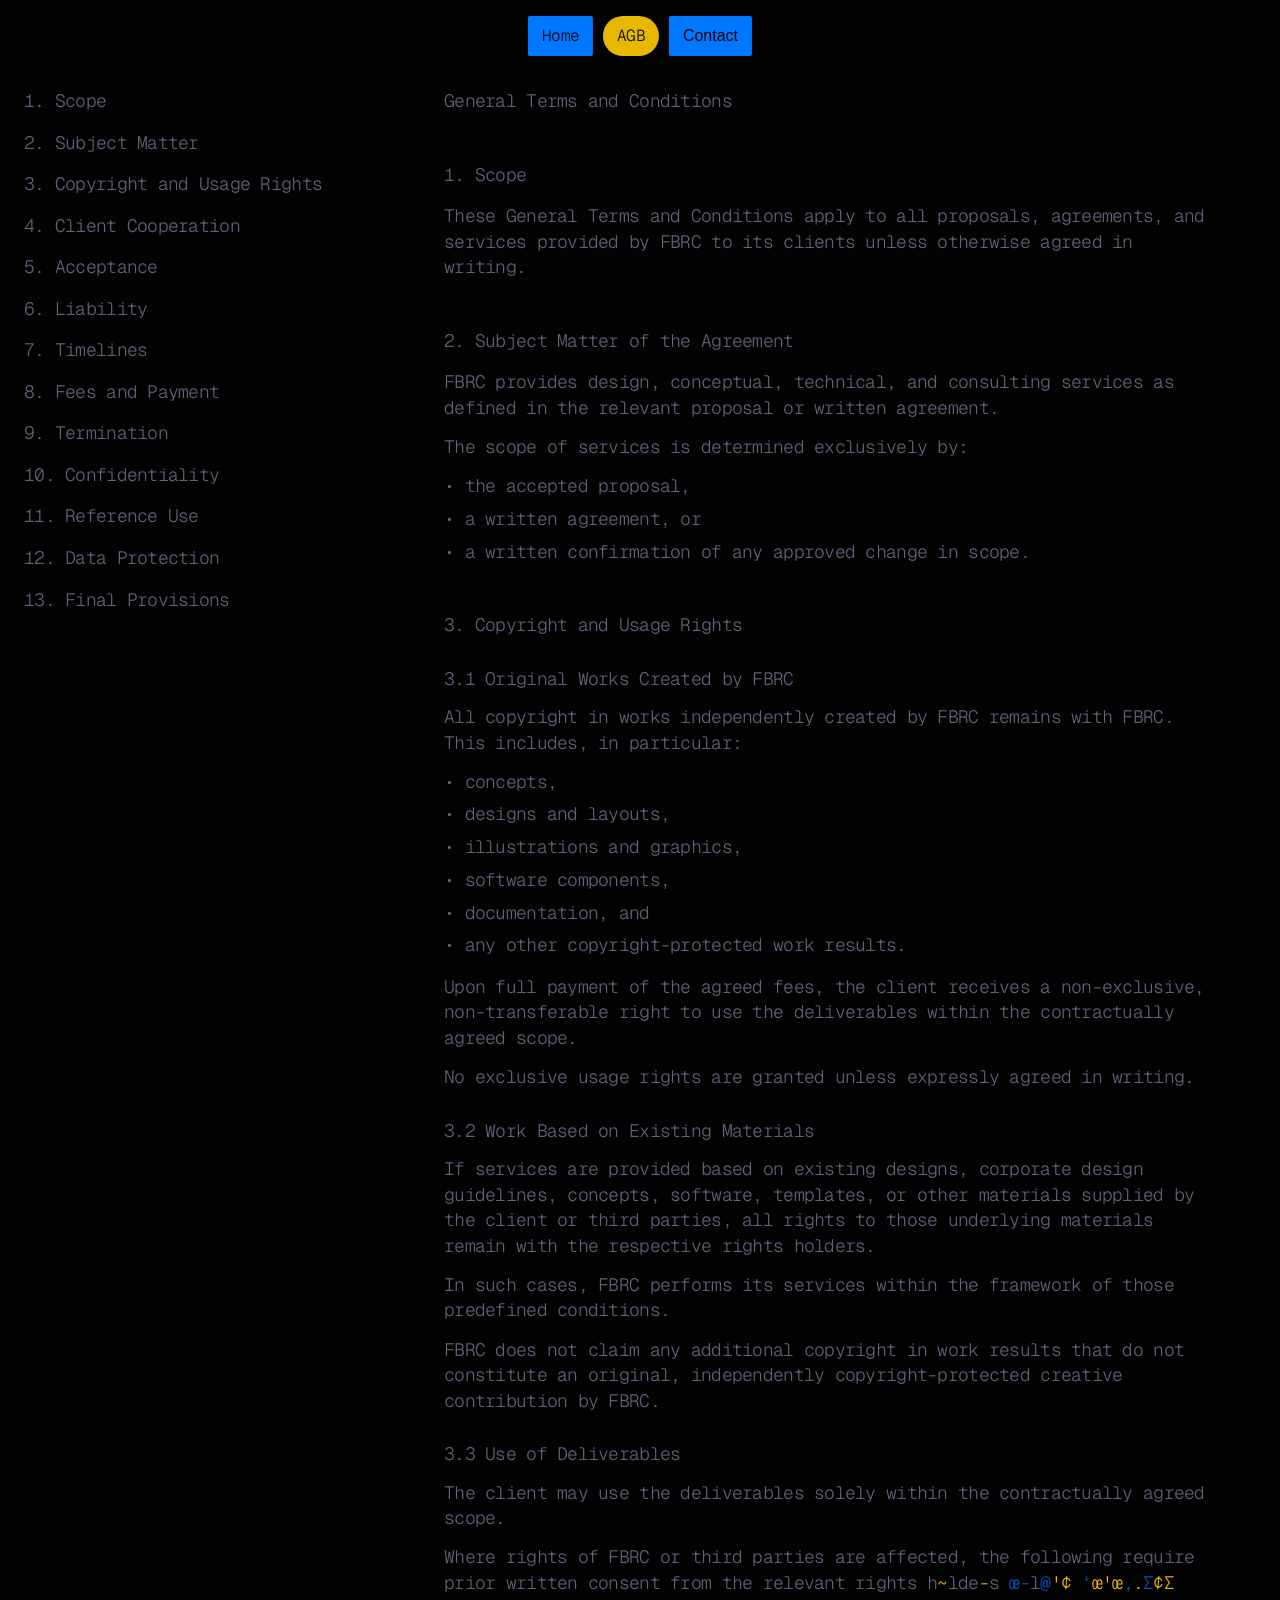
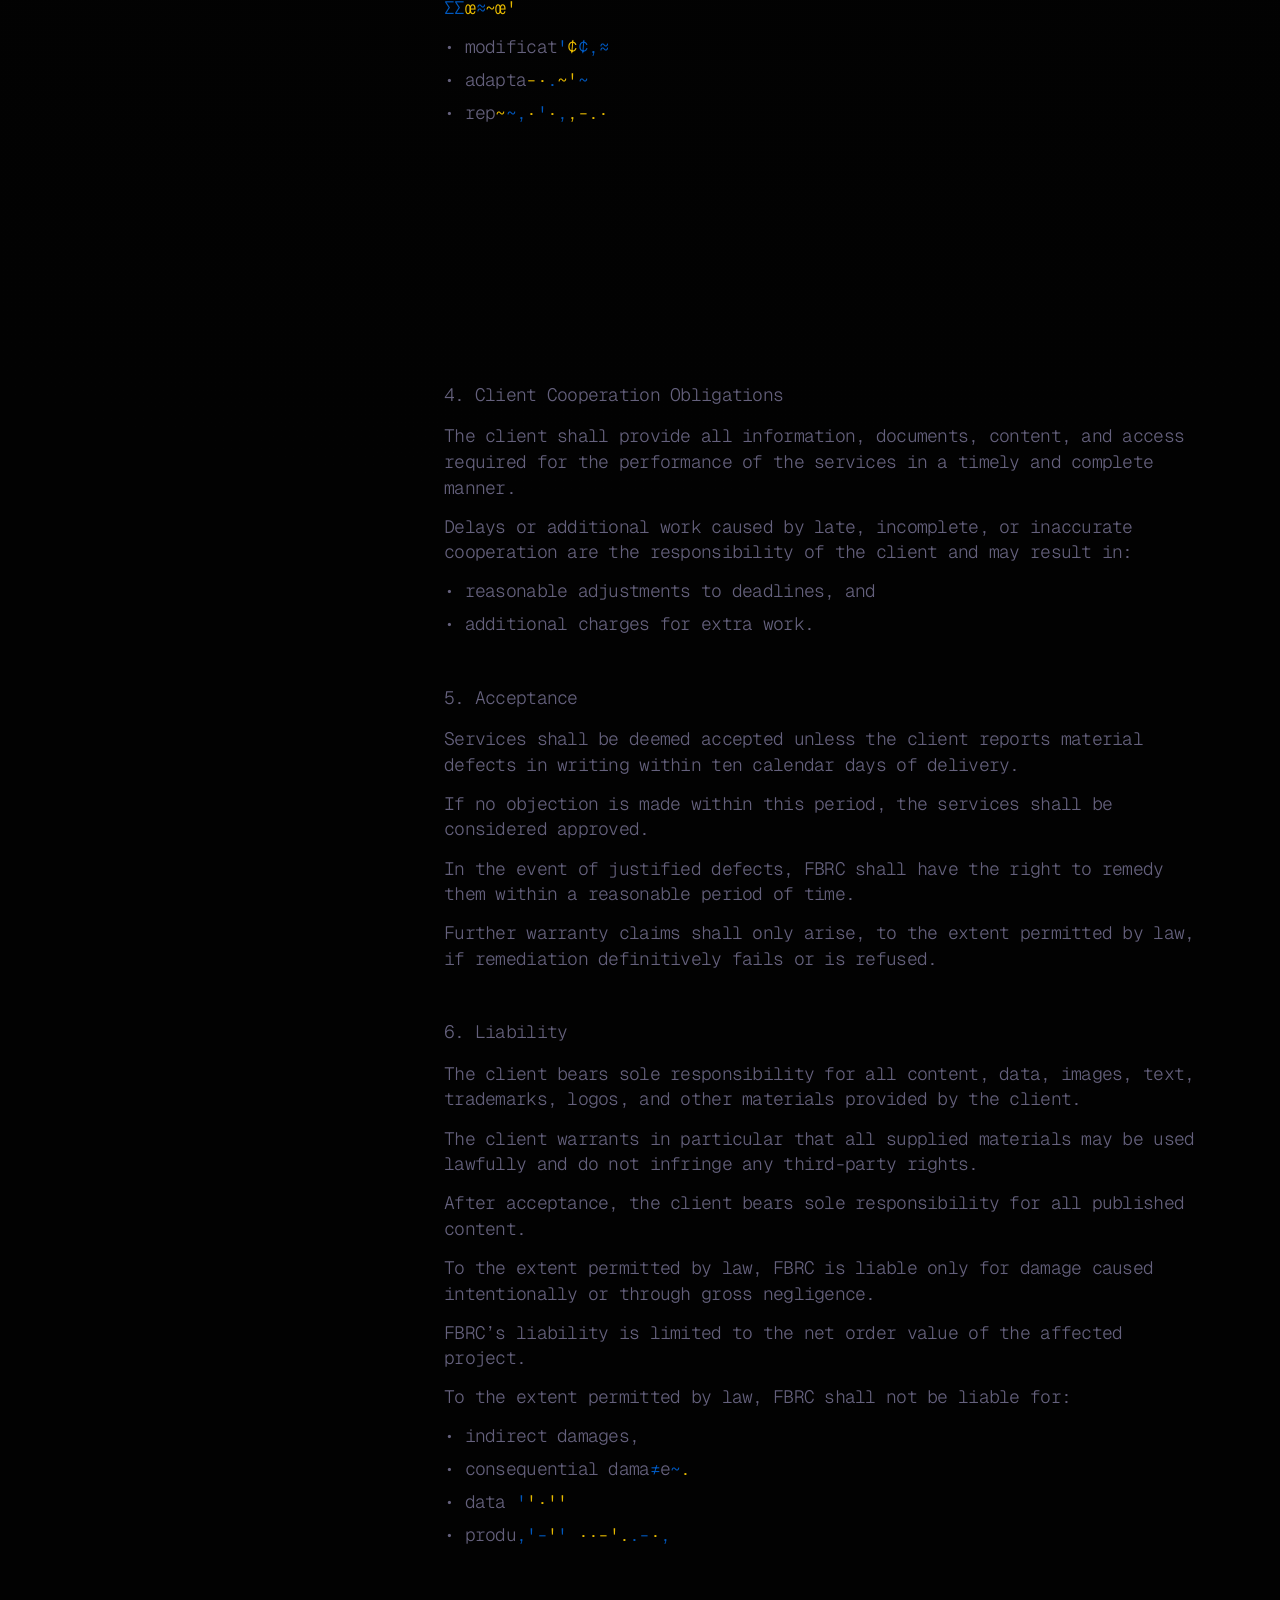
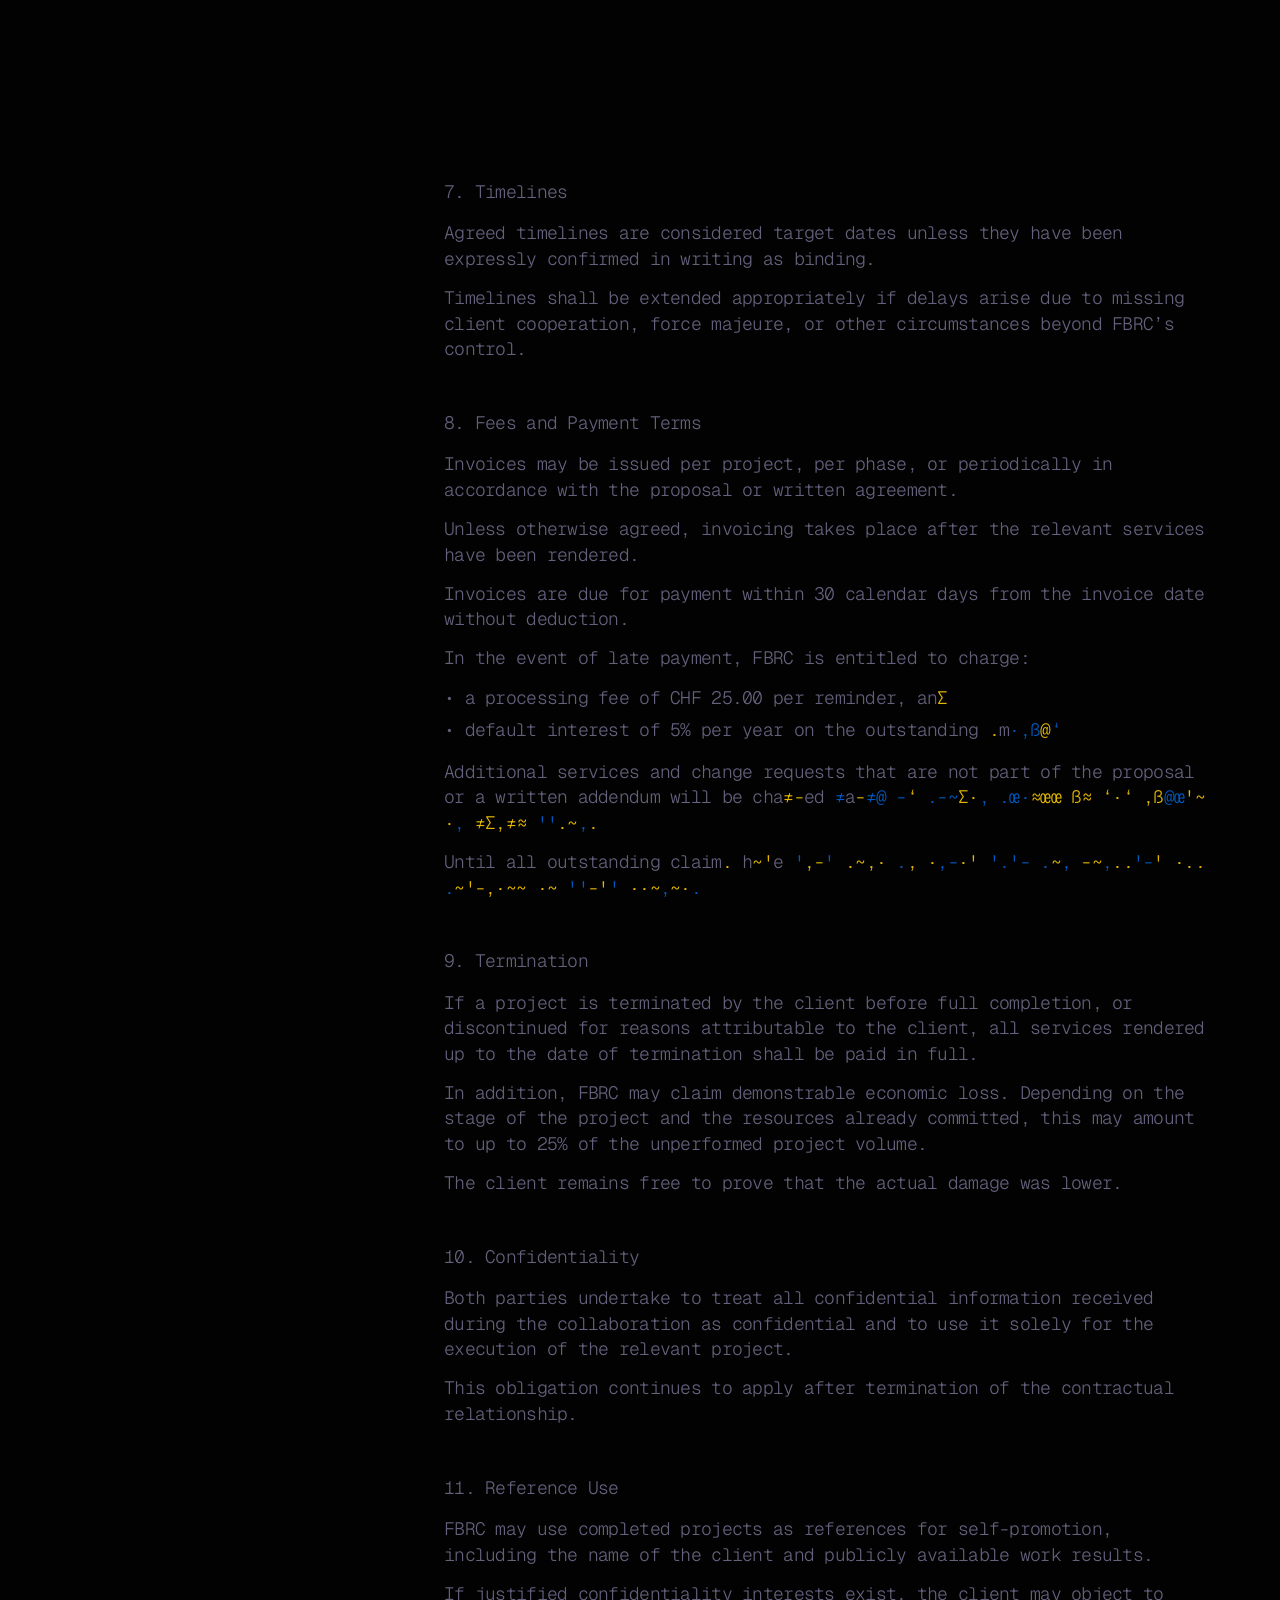
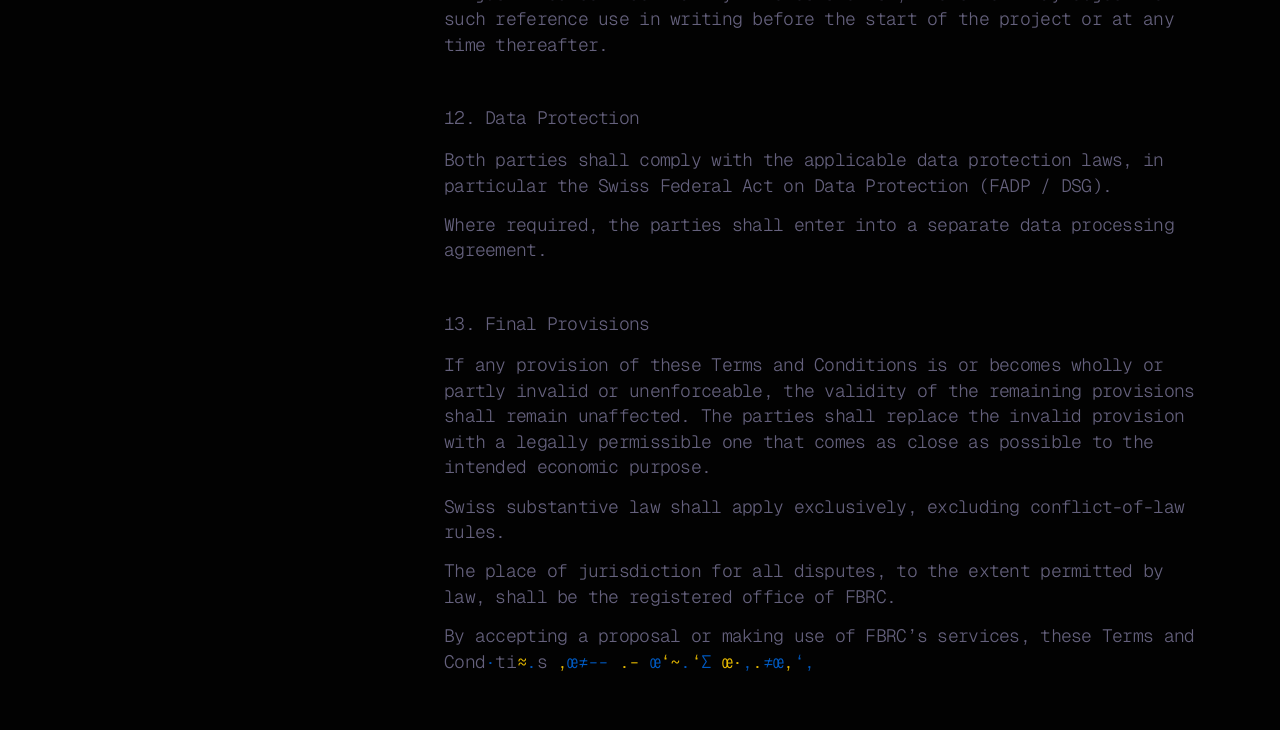
==== agb.html @ 06044768 "Add files via upload" ====
<!DOCTYPE html>
<html lang="en">
  <head>
    <meta charset="UTF-8" />
    <meta name="viewport" content="width=device-width, initial-scale=1.0" />
    <title>Fabrice - Terms</title>
    <link rel="stylesheet" href="styles.css" />
  </head>
  <body>
    <nav class="site-nav" aria-label="Primary">
      <a class="site-nav__link" href="index.html"><span class="site-nav__label">Home</span></a>
      <a class="site-nav__link site-nav__link--active" href="agb.html" aria-current="page"><span class="site-nav__label">AGB</span></a>
      <button class="site-nav__link site-nav__link--button" type="button" data-contact-open aria-haspopup="dialog" aria-controls="contact-overlay"><span class="site-nav__label">Contact</span></button>
    </nav>
    <div class="contact-overlay" id="contact-overlay" hidden>
      <div class="contact-overlay__backdrop" data-contact-close></div>
      <section class="contact-panel" role="dialog" aria-modal="true" aria-labelledby="contact-title">
        <div class="contact-panel__group">
          <h2 class="contact-panel__title" id="contact-title">Connect via</h2>
          <a
            class="contact-item"
            href="https://www.linkedin.com"
            target="_blank"
            rel="noreferrer"
          >
            <span class="contact-item__label">LinkedIN</span>
            <span class="contact-item__icon" aria-hidden="true">
              <svg xmlns="http://www.w3.org/2000/svg" width="24" height="24" viewBox="0 0 24 24" fill="none" stroke="currentColor" stroke-width="1.5" stroke-linecap="round" stroke-linejoin="round">
                <path stroke="none" d="M0 0h24v24H0z" fill="none" />
                <path d="M8 11v5" />
                <path d="M8 8v.01" />
                <path d="M12 16v-5" />
                <path d="M16 16v-3a2 2 0 1 0 -4 0" />
                <path d="M3 7a4 4 0 0 1 4 -4h10a4 4 0 0 1 4 4v10a4 4 0 0 1 -4 4h-10a4 4 0 0 1 -4 -4l0 -10" />
              </svg>
            </span>
          </a>
        </div>
        <div class="contact-panel__group">
          <h2 class="contact-panel__title">Write via</h2>
          <button class="contact-item contact-item--button" type="button" data-copy-email data-email="fbrc.sphn@gmail.com">
            <span class="contact-item__label">fbrc.sphn@gmail.com</span>
            <span class="contact-item__icon" aria-hidden="true">
              <svg xmlns="http://www.w3.org/2000/svg" width="24" height="24" viewBox="0 0 24 24" fill="none" stroke="currentColor" stroke-width="1.5" stroke-linecap="round" stroke-linejoin="round">
                <path stroke="none" d="M0 0h24v24H0z" fill="none" />
                <path d="M7 9.667a2.667 2.667 0 0 1 2.667 -2.667h8.666a2.667 2.667 0 0 1 2.667 2.667v8.666a2.667 2.667 0 0 1 -2.667 2.667h-8.666a2.667 2.667 0 0 1 -2.667 -2.667l0 -8.666" />
                <path d="M4.012 16.737a2.005 2.005 0 0 1 -1.012 -1.737v-10c0 -1.1 .9 -2 2 -2h10c.75 0 1.158 .385 1.5 1" />
              </svg>
            </span>
          </button>
          <a class="contact-item" href="mailto:fbrc.sphn@gmail.com">
            <span class="contact-item__label">Mail client</span>
            <span class="contact-item__icon" aria-hidden="true">
              <svg xmlns="http://www.w3.org/2000/svg" width="24" height="24" viewBox="0 0 24 24" fill="none" stroke="currentColor" stroke-width="1.5" stroke-linecap="round" stroke-linejoin="round">
                <path stroke="none" d="M0 0h24v24H0z" fill="none" />
                <path d="M3 7a2 2 0 0 1 2 -2h14a2 2 0 0 1 2 2v10a2 2 0 0 1 -2 2h-14a2 2 0 0 1 -2 -2v-10" />
                <path d="M3 7l9 6l9 -6" />
              </svg>
            </span>
          </a>
        </div>
      </section>
    </div>

    <main class="page-shell page-shell--legal">
      <div class="legal-layout">
        <aside class="legal-sidebar" aria-label="Chapter overview">
          <div class="legal-sidebar__inner">
            <a href="#chapter-1">1. Scope</a>
            <a href="#chapter-2">2. Subject Matter</a>
            <a href="#chapter-3">3. Copyright and Usage Rights</a>
            <a href="#chapter-4">4. Client Cooperation</a>
            <a href="#chapter-5">5. Acceptance</a>
            <a href="#chapter-6">6. Liability</a>
            <a href="#chapter-7">7. Timelines</a>
            <a href="#chapter-8">8. Fees and Payment</a>
            <a href="#chapter-9">9. Termination</a>
            <a href="#chapter-10">10. Confidentiality</a>
            <a href="#chapter-11">11. Reference Use</a>
            <a href="#chapter-12">12. Data Protection</a>
            <a href="#chapter-13">13. Final Provisions</a>
          </div>
        </aside>

        <article class="legal-content">
          <header class="legal-header glow-section">
            <h1>General Terms and Conditions</h1>
          </header>

          <section id="chapter-1" class="legal-section glow-section">
            <h2>1. Scope</h2>
            <p>These General Terms and Conditions apply to all proposals, agreements, and services provided by FBRC to its clients unless otherwise agreed in writing.</p>
          </section>

          <section id="chapter-2" class="legal-section glow-section">
            <h2>2. Subject Matter of the Agreement</h2>
            <p>FBRC provides design, conceptual, technical, and consulting services as defined in the relevant proposal or written agreement.</p>
            <p>The scope of services is determined exclusively by:</p>
            <ul>
              <li>the accepted proposal,</li>
              <li>a written agreement, or</li>
              <li>a written confirmation of any approved change in scope.</li>
            </ul>
          </section>

          <section id="chapter-3" class="legal-section glow-section">
            <h2>3. Copyright and Usage Rights</h2>
            <h3>3.1 Original Works Created by FBRC</h3>
            <p>All copyright in works independently created by FBRC remains with FBRC. This includes, in particular:</p>
            <ul>
              <li>concepts,</li>
              <li>designs and layouts,</li>
              <li>illustrations and graphics,</li>
              <li>software components,</li>
              <li>documentation, and</li>
              <li>any other copyright-protected work results.</li>
            </ul>
            <p>Upon full payment of the agreed fees, the client receives a non-exclusive, non-transferable right to use the deliverables within the contractually agreed scope.</p>
            <p>No exclusive usage rights are granted unless expressly agreed in writing.</p>
            <h3>3.2 Work Based on Existing Materials</h3>
            <p>If services are provided based on existing designs, corporate design guidelines, concepts, software, templates, or other materials supplied by the client or third parties, all rights to those underlying materials remain with the respective rights holders.</p>
            <p>In such cases, FBRC performs its services within the framework of those predefined conditions.</p>
            <p>FBRC does not claim any additional copyright in work results that do not constitute an original, independently copyright-protected creative contribution by FBRC.</p>
            <h3>3.3 Use of Deliverables</h3>
            <p>The client may use the deliverables solely within the contractually agreed scope.</p>
            <p>Where rights of FBRC or third parties are affected, the following require prior written consent from the relevant rights holders unless otherwise agreed:</p>
            <ul>
              <li>modifications,</li>
              <li>adaptations,</li>
              <li>reproductions,</li>
              <li>further use, and</li>
              <li>disclosure or transfer to third parties.</li>
            </ul>
            <h3>3.4 Know-how</h3>
            <p>FBRC remains free to reuse general expertise, methods, processes, tools, technical solutions, and non-confidential know-how developed or applied in the course of a project for other projects without restriction.</p>
          </section>

          <section id="chapter-4" class="legal-section glow-section">
            <h2>4. Client Cooperation Obligations</h2>
            <p>The client shall provide all information, documents, content, and access required for the performance of the services in a timely and complete manner.</p>
            <p>Delays or additional work caused by late, incomplete, or inaccurate cooperation are the responsibility of the client and may result in:</p>
            <ul>
              <li>reasonable adjustments to deadlines, and</li>
              <li>additional charges for extra work.</li>
            </ul>
          </section>

          <section id="chapter-5" class="legal-section glow-section">
            <h2>5. Acceptance</h2>
            <p>Services shall be deemed accepted unless the client reports material defects in writing within ten calendar days of delivery.</p>
            <p>If no objection is made within this period, the services shall be considered approved.</p>
            <p>In the event of justified defects, FBRC shall have the right to remedy them within a reasonable period of time.</p>
            <p>Further warranty claims shall only arise, to the extent permitted by law, if remediation definitively fails or is refused.</p>
          </section>

          <section id="chapter-6" class="legal-section glow-section">
            <h2>6. Liability</h2>
            <p>The client bears sole responsibility for all content, data, images, text, trademarks, logos, and other materials provided by the client.</p>
            <p>The client warrants in particular that all supplied materials may be used lawfully and do not infringe any third-party rights.</p>
            <p>After acceptance, the client bears sole responsibility for all published content.</p>
            <p>To the extent permitted by law, FBRC is liable only for damage caused intentionally or through gross negligence.</p>
            <p>FBRC’s liability is limited to the net order value of the affected project.</p>
            <p>To the extent permitted by law, FBRC shall not be liable for:</p>
            <ul>
              <li>indirect damages,</li>
              <li>consequential damages,</li>
              <li>data loss,</li>
              <li>production downtime,</li>
              <li>loss of profit, or</li>
              <li>other financial losses.</li>
            </ul>
            <p>If third-party services are commissioned on behalf of the client, they are generally engaged in the name and for the account of the client unless otherwise agreed in writing. FBRC assumes no liability for the services of such third-party providers.</p>
          </section>

          <section id="chapter-7" class="legal-section glow-section">
            <h2>7. Timelines</h2>
            <p>Agreed timelines are considered target dates unless they have been expressly confirmed in writing as binding.</p>
            <p>Timelines shall be extended appropriately if delays arise due to missing client cooperation, force majeure, or other circumstances beyond FBRC’s control.</p>
          </section>

          <section id="chapter-8" class="legal-section glow-section">
            <h2>8. Fees and Payment Terms</h2>
            <p>Invoices may be issued per project, per phase, or periodically in accordance with the proposal or written agreement.</p>
            <p>Unless otherwise agreed, invoicing takes place after the relevant services have been rendered.</p>
            <p>Invoices are due for payment within 30 calendar days from the invoice date without deduction.</p>
            <p>In the event of late payment, FBRC is entitled to charge:</p>
            <ul>
              <li>a processing fee of CHF 25.00 per reminder, and</li>
              <li>default interest of 5% per year on the outstanding amount.</li>
            </ul>
            <p>Additional services and change requests that are not part of the proposal or a written addendum will be charged based on actual effort at the agreed or usual rates.</p>
            <p>Until all outstanding claims have been paid in full, FBRC may withhold the granting of usage rights.</p>
          </section>

          <section id="chapter-9" class="legal-section glow-section">
            <h2>9. Termination</h2>
            <p>If a project is terminated by the client before full completion, or discontinued for reasons attributable to the client, all services rendered up to the date of termination shall be paid in full.</p>
            <p>In addition, FBRC may claim demonstrable economic loss. Depending on the stage of the project and the resources already committed, this may amount to up to 25% of the unperformed project volume.</p>
            <p>The client remains free to prove that the actual damage was lower.</p>
          </section>

          <section id="chapter-10" class="legal-section glow-section">
            <h2>10. Confidentiality</h2>
            <p>Both parties undertake to treat all confidential information received during the collaboration as confidential and to use it solely for the execution of the relevant project.</p>
            <p>This obligation continues to apply after termination of the contractual relationship.</p>
          </section>

          <section id="chapter-11" class="legal-section glow-section">
            <h2>11. Reference Use</h2>
            <p>FBRC may use completed projects as references for self-promotion, including the name of the client and publicly available work results.</p>
            <p>If justified confidentiality interests exist, the client may object to such reference use in writing before the start of the project or at any time thereafter.</p>
          </section>

          <section id="chapter-12" class="legal-section glow-section">
            <h2>12. Data Protection</h2>
            <p>Both parties shall comply with the applicable data protection laws, in particular the Swiss Federal Act on Data Protection (FADP / DSG).</p>
            <p>Where required, the parties shall enter into a separate data processing agreement.</p>
          </section>

          <section id="chapter-13" class="legal-section glow-section">
            <h2>13. Final Provisions</h2>
            <p>If any provision of these Terms and Conditions is or becomes wholly or partly invalid or unenforceable, the validity of the remaining provisions shall remain unaffected. The parties shall replace the invalid provision with a legally permissible one that comes as close as possible to the intended economic purpose.</p>
            <p>Swiss substantive law shall apply exclusively, excluding conflict-of-law rules.</p>
            <p>The place of jurisdiction for all disputes, to the extent permitted by law, shall be the registered office of FBRC.</p>
            <p>By accepting a proposal or making use of FBRC’s services, these Terms and Conditions shall be deemed accepted.</p>
          </section>
        </article>
      </div>
    </main>
    <script src="script.js"></script>
  </body>
</html>
---- styles.css ----
@font-face {
  font-family: "Pencerio";
  src: url("assets/fonts/Pencerio-Hairline.otf") format("opentype");
  font-weight: 300;
  font-style: normal;
  font-display: swap;
}

@font-face {
  font-family: "Geist Mono";
  src: url("assets/fonts/GeistMono[wght].ttf") format("truetype");
  font-weight: 100 900;
  font-style: normal;
  font-display: swap;
}

:root {
  --bg: #020202;
  --fg: #65617d;
  --accent: #0077ff;
  --muted: rgba(101, 97, 125, 0.4);
  --hero-size: 450px;
  --layout-width: min(100%, 92rem);
  --hero-title-size: clamp(3.8rem, 10vw, 9.5rem);
  --hero-title-size-mobile: clamp(2.9rem, 13vw, 6rem);
}

* {
  box-sizing: border-box;
}

html {
  scroll-behavior: smooth;
  overflow-x: clip;
}

body {
  margin: 0;
  min-height: 100vh;
  overflow-x: hidden;
  background:
    radial-gradient(circle at top, rgba(8, 8, 8, 0.18), transparent 38%),
    var(--bg);
  color: var(--fg);
  font-family: "Geist Mono", monospace;
  font-size: 18px;
  font-weight: 300;
  line-height: 1.42;
  letter-spacing: -0.04em;
}

.site-nav {
  position: fixed;
  top: 16px;
  left: 50%;
  z-index: 40;
  display: flex;
  gap: 10px;
  transform: translateX(-50%);
}

.site-nav__link {
  appearance: none;
  border: 0;
  background: transparent;
  cursor: pointer;
  position: relative;
  display: inline-flex;
  align-items: center;
  justify-content: center;
  height: 40px;
  min-width: 40px;
  padding: 0;
  color: #020202;
  font-size: 16px;
  font-weight: 300;
  line-height: 1;
  text-decoration: none;
  isolation: isolate;
  transition:
    transform 420ms cubic-bezier(0.22, 1, 0.36, 1);
}

.site-nav__link::before {
  content: "";
  position: absolute;
  inset: 0;
  z-index: -1;
  border-radius: 2px;
  background: #0077ff;
  pointer-events: none;
  transition:
    background-color 320ms cubic-bezier(0.22, 1, 0.36, 1),
    border-radius 420ms cubic-bezier(0.22, 1, 0.36, 1),
    transform 420ms cubic-bezier(0.22, 1, 0.36, 1);
}

.site-nav__label {
  display: inline-flex;
  align-items: center;
  justify-content: center;
  height: 40px;
  padding: 0 14px;
  white-space: nowrap;
}

.site-nav__link:hover::before,
.site-nav__link:focus-visible::before {
  background: #0059c0;
  border-radius: 1000px;
  transform: scale(1.02);
}

.site-nav__link--active::before,
.site-nav__link[aria-current="page"]::before {
  background: #e6b900;
  border-radius: 1000px;
  transform: none;
}

.site-nav__link:focus-visible {
  outline: none;
}

.contact-overlay[hidden] {
  display: none;
}

.contact-overlay {
  position: fixed;
  inset: 0;
  z-index: 120;
  display: grid;
  place-items: center;
}

.contact-overlay__backdrop {
  position: absolute;
  inset: 0;
  background: rgba(2, 2, 2, 0.22);
  backdrop-filter: blur(24px);
  -webkit-backdrop-filter: blur(24px);
}

.contact-panel {
  position: relative;
  z-index: 1;
  width: min(calc(100vw - 2rem), 53rem);
  padding: 1.75rem;
  border-radius: 1.75rem;
  background: rgba(20, 20, 20, 0.92);
  box-shadow: 0 1.5rem 4rem rgba(0, 0, 0, 0.34);
}

.contact-panel__group + .contact-panel__group {
  margin-top: 2.2rem;
}

.contact-panel__title {
  margin: 0 0 1rem;
  color: rgba(101, 97, 125, 0.7);
  font-size: 1em;
  font-weight: 300;
}

.contact-item {
  width: 100%;
  display: flex;
  align-items: center;
  justify-content: space-between;
  gap: 1rem;
  padding: 1.2rem 1.35rem;
  border-radius: 0.45rem;
  border: 0;
  background: transparent;
  color: var(--fg);
  font: inherit;
  text-decoration: none;
  text-align: left;
  cursor: pointer;
  transition:
    color 220ms cubic-bezier(0.22, 1, 0.36, 1),
    background-color 220ms cubic-bezier(0.22, 1, 0.36, 1);
}

.contact-item + .contact-item {
  margin-top: 0.7rem;
}

.contact-item__label {
  min-width: 0;
}

.contact-item__icon {
  flex: 0 0 auto;
  width: 3rem;
  height: 3rem;
  display: inline-flex;
  align-items: center;
  justify-content: center;
  border-radius: 0.35rem;
  color: var(--fg);
  transition:
    color 220ms cubic-bezier(0.22, 1, 0.36, 1),
    background-color 220ms cubic-bezier(0.22, 1, 0.36, 1),
    filter 220ms cubic-bezier(0.22, 1, 0.36, 1);
}

.contact-item__icon svg {
  width: 24px;
  height: 24px;
  display: block;
}

.contact-item:hover,
.contact-item:focus-visible {
  color: #0077ff;
  outline: none;
}

.contact-item:hover .contact-item__icon,
.contact-item:focus-visible .contact-item__icon {
  color: #020202;
  background: #0077ff;
  filter: invert(1);
}

.contact-item--copied .contact-item__icon {
  color: #020202;
  background: #0077ff;
  filter: invert(1);
}

.page-shell {
  width: var(--layout-width);
  margin: 0 auto;
  padding: 5.5rem 1.5rem 0.5rem;
  overflow-x: clip;
}

.page-shell--legal {
  max-width: 100rem;
  overflow: visible;
  overflow-x: visible;
}

.hero {
  position: relative;
  min-height: min(56vw, 43rem);
  display: grid;
  place-items: center;
  margin-bottom: 6.5rem;
  overflow: visible;
}

.hero-media-frame {
  position: relative;
  width: min(100%, 72rem);
  min-height: min(54vw, 41rem);
  display: grid;
  place-items: center;
  overflow: visible;
}

.hero-video {
  position: absolute;
  inset: 0;
  margin: auto;
  width: var(--hero-size);
  height: var(--hero-size);
  z-index: 1;
  object-fit: cover;
  object-position: center;
  opacity: 0.001;
  pointer-events: none;
}

.hero-raster {
  position: absolute;
  inset: 0;
  margin: auto;
  width: var(--hero-size);
  height: var(--hero-size);
  z-index: 2;
  display: block;
  background: transparent;
  pointer-events: auto;
}

.hero-media-frame.has-video-fallback .hero-video {
  opacity: 1;
}

.hero-media-frame.has-video-fallback .hero-raster {
  opacity: 0;
}

.hero-title {
  position: relative;
  z-index: 3;
  margin: 0;
  display: inline-block;
  color: var(--accent);
  font-family: "Pencerio", cursive;
  font-size: var(--hero-title-size);
  font-weight: 300;
  line-height: 1.04;
  text-align: center;
  letter-spacing: 0;
  white-space: nowrap;
  padding: 0.18em 0.16em 0.22em;
  transform: translate3d(0, calc(-0.55rem + var(--title-parallax, 0px)), 0);
  transform-origin: center center;
  overflow: visible;
}

.is-firefox {
  --hero-title-size: clamp(3.58rem, 9.45vw, 8.95rem);
  --hero-title-size-mobile: clamp(2.72rem, 12.15vw, 5.52rem);
}

.js-enabled .hero-title {
  opacity: 0;
}

.js-enabled .hero-title.is-title-ready {
  opacity: 1;
}

.hero-title__main {
  position: relative;
  display: inline-block;
  white-space: inherit;
  color: var(--accent);
  overflow: visible;
}

.hero-title__char {
  display: inline;
  opacity: 1;
  color: var(--accent);
  line-height: inherit;
  overflow: visible;
  text-shadow: 0 0 0 transparent;
}

.hero-title__char--space {
  display: inline;
}

.hero-title__edgepad {
  display: inline-block;
  width: 0.42em;
  opacity: 0;
  pointer-events: none;
}

.hero-title.is-char-animating .hero-title__char {
  animation: hero-title-char-reveal 0.9s cubic-bezier(0.18, 0.92, 0.22, 1) both;
  animation-delay: calc(160ms + (var(--char-index, 0) * 82ms));
}

@keyframes hero-title-char-reveal {
  0% {
    opacity: 0;
    color: #e6b900;
    text-shadow: 0 0 0.7rem rgba(230, 185, 0, 0.52);
  }

  24% {
    opacity: 1;
    color: #e6b900;
    text-shadow: 0 0 1rem rgba(230, 185, 0, 0.68);
  }

  58% {
    opacity: 1;
    color: #d700e6;
    text-shadow: 0 0 0.8rem rgba(215, 0, 230, 0.4);
  }

  100% {
    opacity: 1;
    color: #0059c0;
    text-shadow: 0 0 0 transparent;
  }
}


.intro-grid,
.list-section {
  width: 100%;
}

.intro-grid {
  display: grid;
  grid-template-columns: repeat(2, minmax(0, 1fr));
  gap: 24px;
  margin-bottom: 5rem;
  max-width: 62rem;
}

.intro-grid p,
.single-column-list p,
.table-row span,
.list-section h2 {
  margin: 0;
}

.list-section {
  margin-bottom: 5.75rem;
}

.list-section h2,
.list-section p,
.table-row span {
  color: var(--fg);
}

.list-section h2 {
  mix-blend-mode: normal;
}

.list-section h2 {
  margin-bottom: 1.45rem;
  color: var(--fg);
  font-size: 1em;
  font-weight: 300;
}

.single-column-list {
  display: grid;
  gap: 0.22rem;
}

.awards-table {
  display: grid;
  gap: 0.2rem;
}

.table-row {
  display: grid;
  grid-template-columns: minmax(15rem, 1.2fr) minmax(11rem, 0.9fr) minmax(17rem, 1.35fr) 4rem;
  gap: 1rem;
  align-items: baseline;
}

.table-row--three {
  grid-template-columns: minmax(18rem, 1.4fr) minmax(7rem, 0.7fr) 4rem;
}

.table-row--head {
  color: var(--muted);
  margin-bottom: 0.4rem;
}

.legal-layout {
  display: block;
}

.legal-sidebar {
  position: fixed;
  top: 88px;
  left: max(24px, calc(50% - 50rem + 1.5rem));
  width: 340px;
}

.legal-sidebar__inner {
  display: grid;
  gap: 1rem;
}

.legal-sidebar__inner a {
  color: var(--fg);
  text-decoration: none;
  transition: color 180ms ease;
}

.legal-sidebar__inner a:hover {
  color: #0077ff;
}

.legal-content {
  max-width: 72rem;
  margin-left: calc(340px + 80px);
}

.legal-header {
  margin-bottom: 3rem;
}

.legal-header h1,
.legal-section h2,
.legal-section h3 {
  margin: 0;
  font-size: 1em;
  font-weight: 300;
}

.legal-section {
  margin-bottom: 3rem;
  scroll-margin-top: 96px;
}

.legal-section h2 {
  margin-bottom: 1rem;
}

.legal-section h3 {
  margin: 1.75rem 0 0.8rem;
}

.legal-section p {
  margin: 0 0 0.85rem;
  max-width: 70ch;
}

.legal-section ul {
  margin: 0 0 1rem;
  padding: 0;
  max-width: 70ch;
  list-style: none;
}

.legal-section li {
  margin: 0 0 0.45rem;
}

@media (max-width: 1100px) {
  :root {
    --hero-size: min(450px, 52vw);
  }

  body {
    font-size: 18px;
  }

  .table-row {
    grid-template-columns: minmax(14rem, 1.2fr) minmax(10rem, 0.8fr) minmax(13rem, 1fr) 4rem;
  }

  .legal-layout {
    display: block;
  }

  .legal-sidebar {
    left: 24px;
    width: 11.5rem;
  }

  .legal-content {
    margin-left: calc(11.5rem + 3rem);
  }
}

@media (max-width: 840px) {
  :root {
    --hero-size: min(450px, 78vw);
  }

  .page-shell {
    padding: 2rem 1rem 6.5rem;
  }

  .page-shell,
  .page-shell--legal {
    padding-top: 5rem;
  }

  .site-nav {
    top: auto;
    bottom: 24px;
  }

  .hero {
    min-height: calc(100svh - 8.5rem);
    margin-bottom: 4rem;
    align-items: center;
  }

  .hero-media-frame {
    width: 100%;
    min-height: 100%;
    display: grid;
    grid-template-areas:
      "media"
      "title";
    justify-items: center;
    align-content: center;
    align-items: center;
    gap: 1.25rem;
  }

  .hero-video,
  .hero-raster {
    position: relative;
    inset: auto;
    grid-area: media;
  }

  .hero-title {
    grid-area: title;
    position: relative;
    z-index: 3;
    width: 100%;
    font-size: var(--hero-title-size-mobile);
    white-space: normal;
    max-width: 100%;
    line-height: 1;
    text-align: center;
    padding: 0.16em 0.14em 0.2em;
    transform: none;
  }

  .hero-title__main {
    display: block;
    width: 100%;
    text-align: center;
  }

  .intro-grid {
    grid-template-columns: 1fr;
    gap: 1.5rem;
  }

  .table-row,
  .table-row--three {
    grid-template-columns: 1fr;
    gap: 0.15rem;
    margin-bottom: 1rem;
  }

  .table-row--head {
    display: none;
  }

  .legal-layout {
    display: block;
  }

  .legal-content {
    margin-left: 0;
  }

  .legal-sidebar__inner {
    position: static;
    gap: 0.6rem;
  }

  .legal-sidebar {
    position: relative;
    left: auto;
    top: auto;
    width: auto;
  }
}
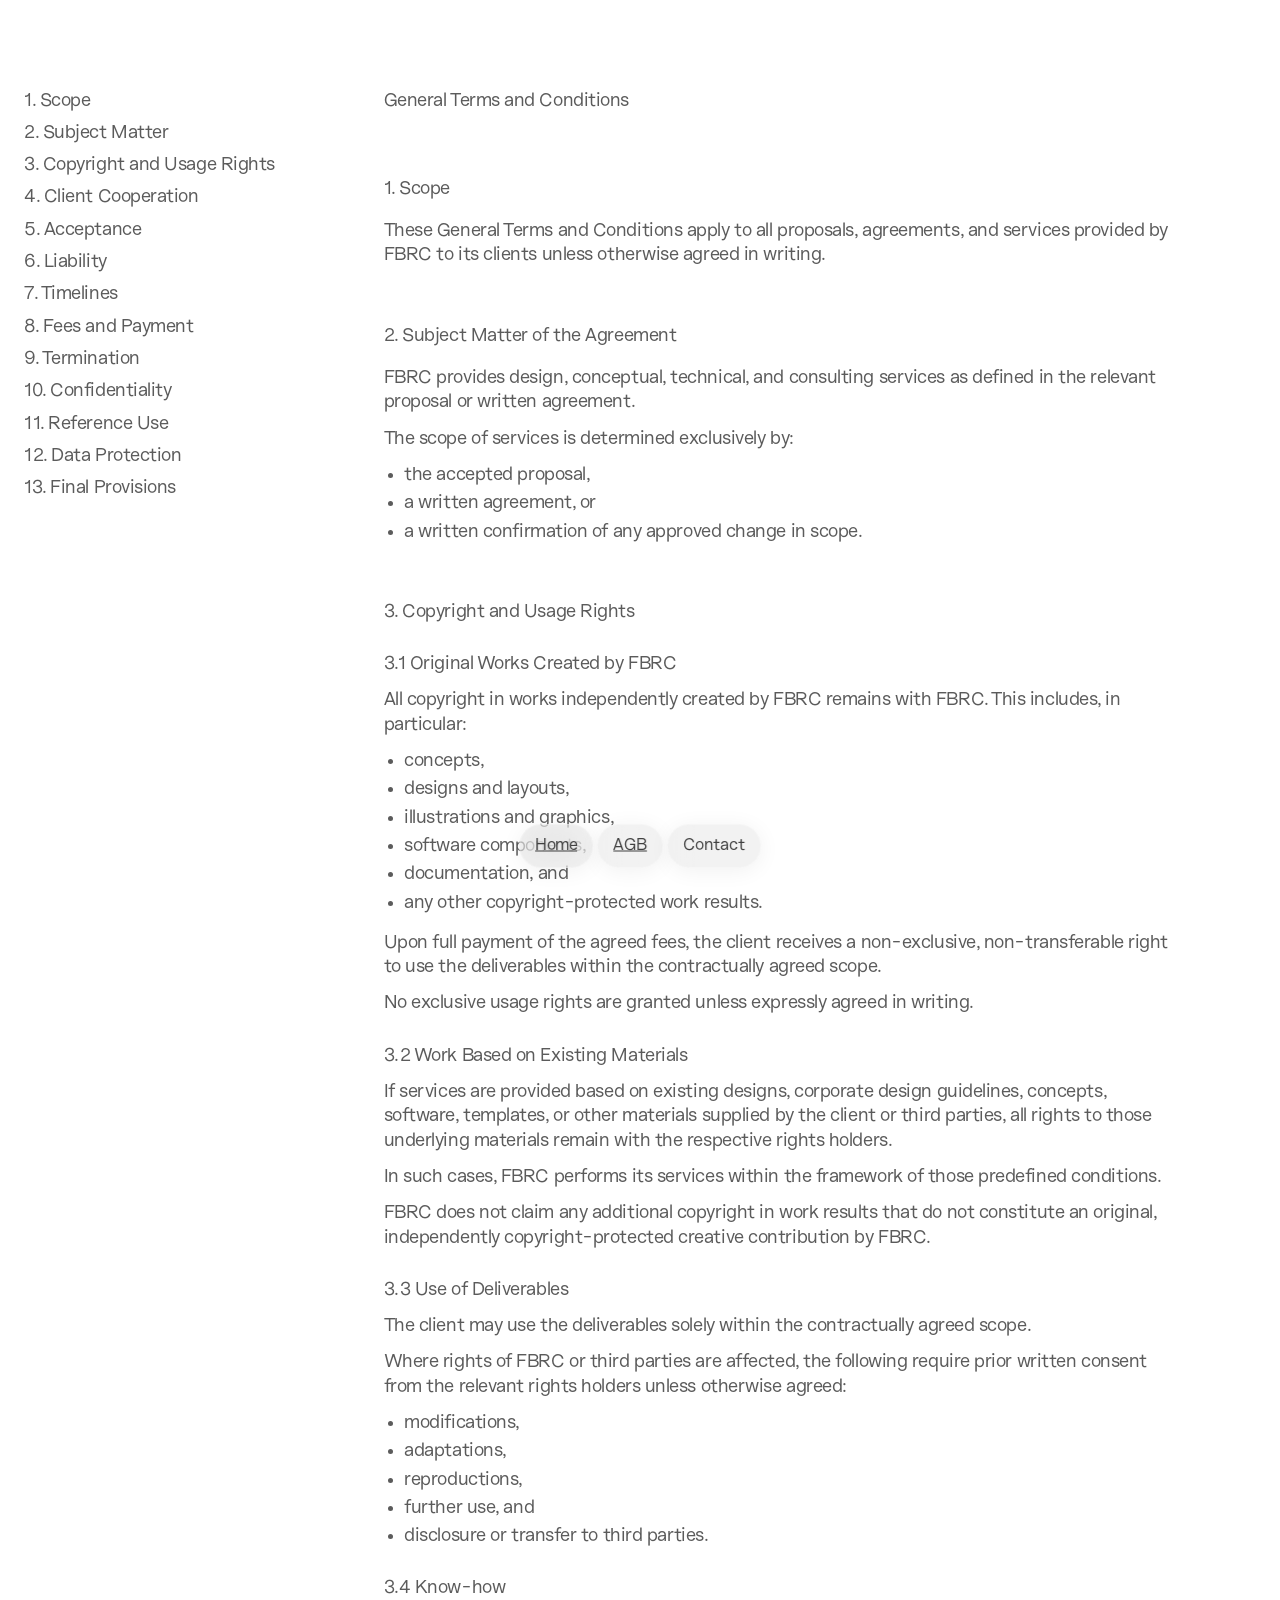
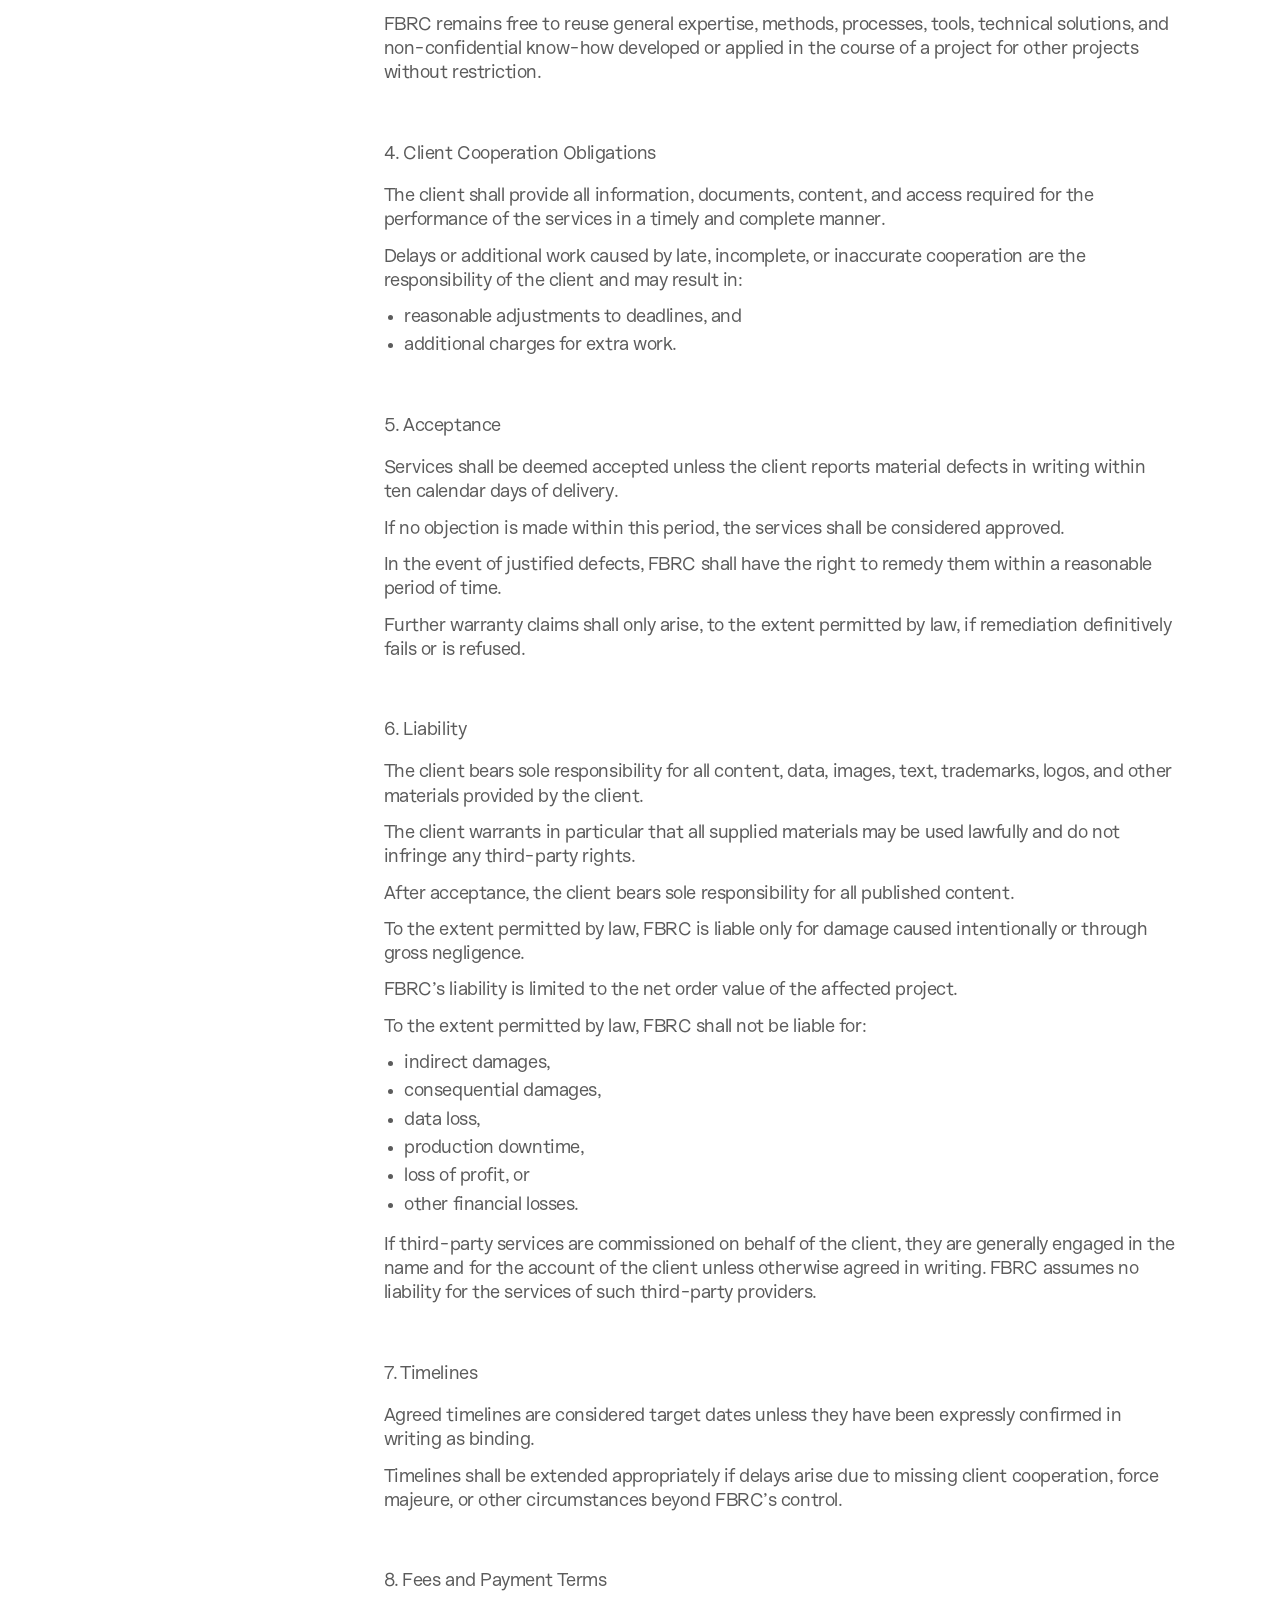
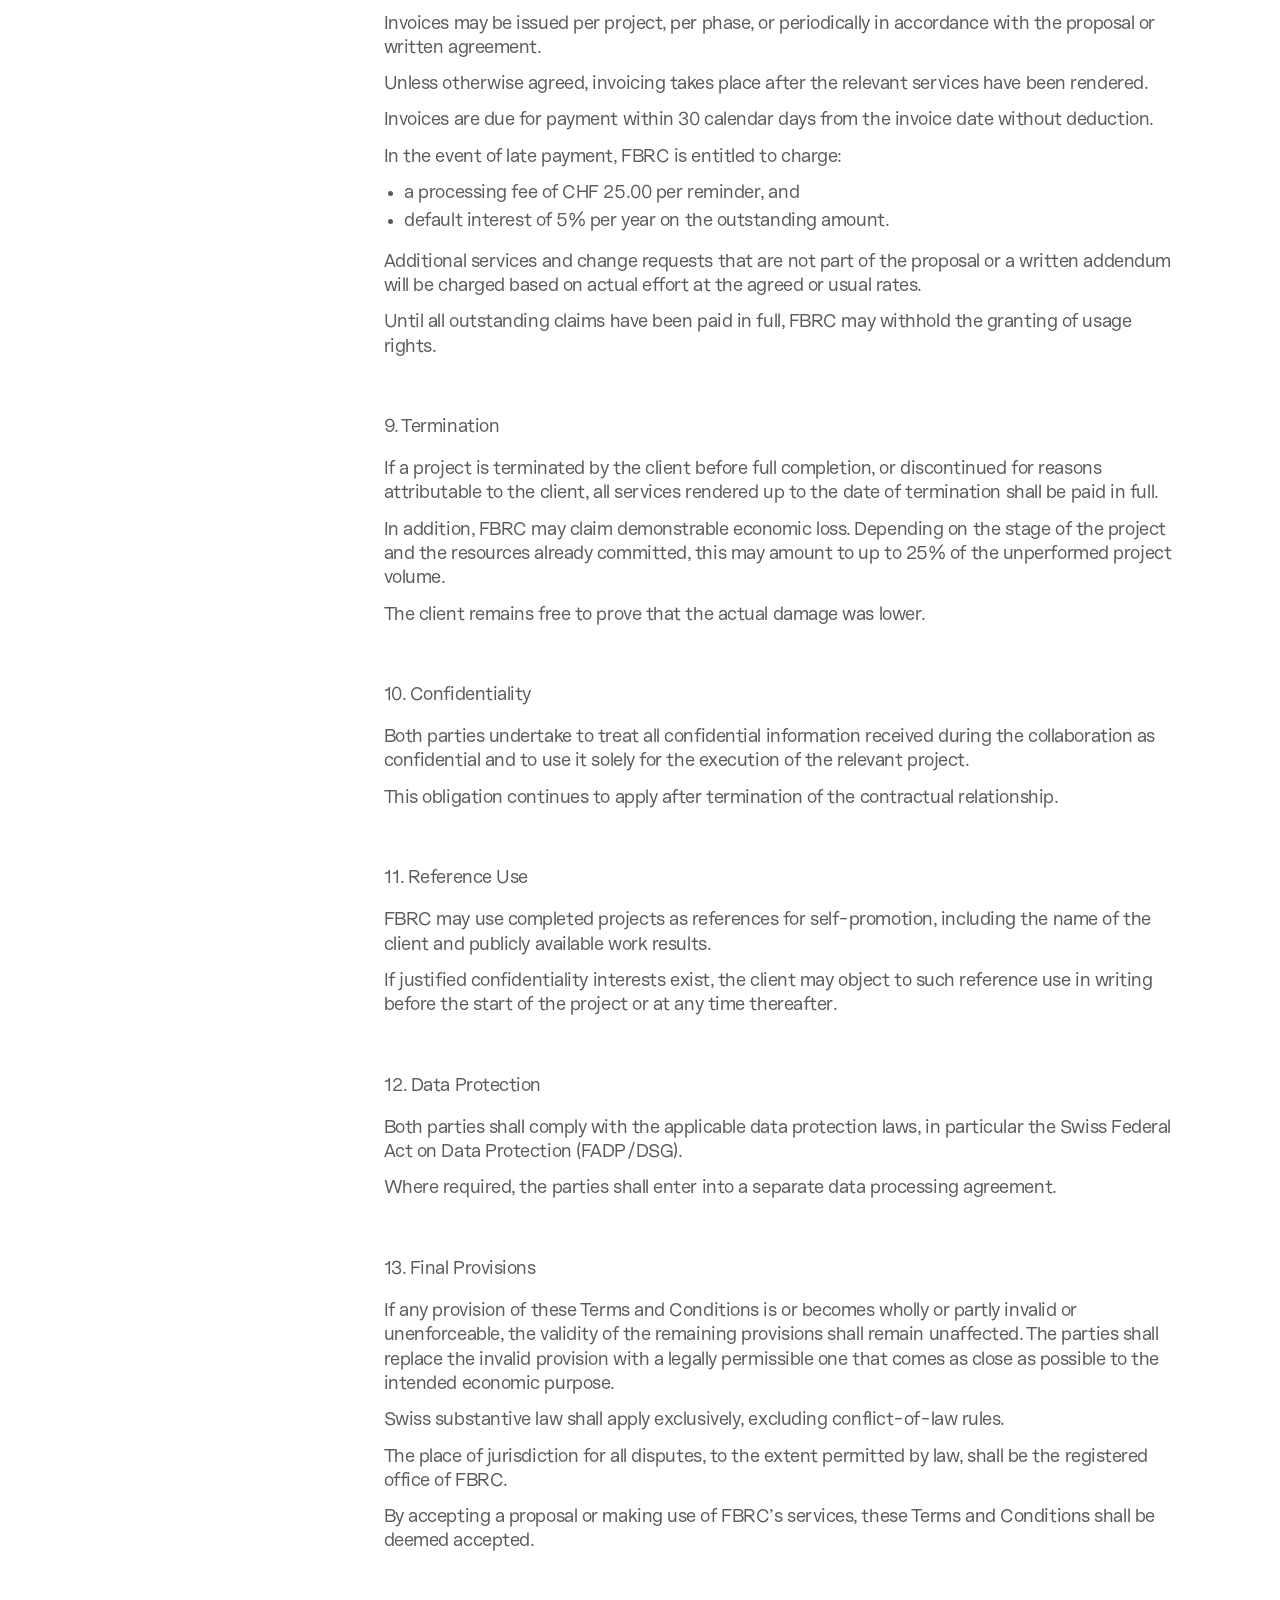
==== commit cf03a6fd: "Add files via upload" ====
--- a/agb.html
+++ b/agb.html
@@ -4,9 +4,9 @@
     <meta charset="UTF-8" />
     <meta name="viewport" content="width=device-width, initial-scale=1.0" />
     <title>Fabrice - Terms</title>
-    <link rel="stylesheet" href="styles.css" />
+    <link rel="stylesheet" href="styles.css?v=20260731-24" />
   </head>
-  <body>
+  <body class="legal-document">
     <nav class="site-nav" aria-label="Primary">
       <a class="site-nav__link" href="index.html"><span class="site-nav__label">Home</span></a>
       <a class="site-nav__link site-nav__link--active" href="agb.html" aria-current="page"><span class="site-nav__label">AGB</span></a>
@@ -19,7 +19,7 @@
           <h2 class="contact-panel__title" id="contact-title">Connect via</h2>
           <a
             class="contact-item"
-            href="https://www.linkedin.com"
+            href="https://www.linkedin.com/in/fbrc/"
             target="_blank"
             rel="noreferrer"
           >
@@ -34,6 +34,14 @@
                 <path d="M3 7a4 4 0 0 1 4 -4h10a4 4 0 0 1 4 4v10a4 4 0 0 1 -4 4h-10a4 4 0 0 1 -4 -4l0 -10" />
               </svg>
             </span>
+          </a>
+          <a
+            class="contact-item"
+            href="https://www.instagram.com/fbrices/"
+            target="_blank"
+            rel="noreferrer"
+          >
+            <span class="contact-item__label">Instagram</span>
           </a>
         </div>
         <div class="contact-panel__group">
--- a/styles.css
+++ b/styles.css
@@ -1,274 +1,93 @@
 @font-face {
-  font-family: "Pencerio";
-  src: url("assets/fonts/Pencerio-Hairline.otf") format("opentype");
-  font-weight: 300;
+  font-family: "Akzessiva Beta";
+  src:
+    url("assets/fonts/Akzessiva-Beta-Regular.woff2") format("woff2"),
+    url("assets/fonts/Akzessiva-Beta-Regular.ttf") format("truetype");
+  font-weight: 400;
   font-style: normal;
   font-display: swap;
 }
 
 @font-face {
-  font-family: "Geist Mono";
-  src: url("assets/fonts/GeistMono[wght].ttf") format("truetype");
-  font-weight: 100 900;
+  font-family: "Akzessiva Beta";
+  src: url("assets/fonts/Akzessiva-Beta-DemiBold.woff2") format("woff2");
+  font-weight: 600;
   font-style: normal;
   font-display: swap;
 }
 
+@font-face {
+  font-family: "Akzessiva Beta";
+  src: url("assets/fonts/Akzessiva-Beta-Bold.woff2") format("woff2");
+  font-weight: 700;
+  font-style: normal;
+  font-display: swap;
+}
+
 :root {
-  --bg: #020202;
-  --fg: #65617d;
-  --accent: #0077ff;
-  --muted: rgba(101, 97, 125, 0.4);
-  --hero-size: 450px;
-  --layout-width: min(100%, 92rem);
-  --hero-title-size: clamp(3.8rem, 10vw, 9.5rem);
-  --hero-title-size-mobile: clamp(2.9rem, 13vw, 6rem);
+  --background: #ffffff;
+  --text: #5b5b5b;
+  --nav-height: 44px;
+  --nav-bottom: 32px;
+  --nav-gap: 4px;
+  color-scheme: light;
 }
 
 * {
   box-sizing: border-box;
 }
 
-html {
-  scroll-behavior: smooth;
+html,
+body {
+  width: 100%;
+  min-height: 100%;
+  margin: 0;
   overflow-x: clip;
-}
-
-body {
-  margin: 0;
-  min-height: 100vh;
-  overflow-x: hidden;
-  background:
-    radial-gradient(circle at top, rgba(8, 8, 8, 0.18), transparent 38%),
-    var(--bg);
-  color: var(--fg);
-  font-family: "Geist Mono", monospace;
+  background: var(--background);
+  color: var(--text);
+  font-family: "Akzessiva Beta", Arial, sans-serif;
   font-size: 18px;
-  font-weight: 300;
-  line-height: 1.42;
-  letter-spacing: -0.04em;
-}
-
-.site-nav {
-  position: fixed;
-  top: 16px;
-  left: 50%;
-  z-index: 40;
-  display: flex;
-  gap: 10px;
-  transform: translateX(-50%);
-}
-
-.site-nav__link {
-  appearance: none;
-  border: 0;
-  background: transparent;
-  cursor: pointer;
-  position: relative;
-  display: inline-flex;
-  align-items: center;
-  justify-content: center;
-  height: 40px;
-  min-width: 40px;
-  padding: 0;
-  color: #020202;
-  font-size: 16px;
-  font-weight: 300;
-  line-height: 1;
-  text-decoration: none;
-  isolation: isolate;
-  transition:
-    transform 420ms cubic-bezier(0.22, 1, 0.36, 1);
-}
-
-.site-nav__link::before {
-  content: "";
+  font-weight: 400;
+  line-height: 1.35;
+  letter-spacing: -0.025em;
+}
+
+button,
+a {
+  font: inherit;
+}
+
+.portfolio-page {
+  height: 100svh;
+  overflow: hidden;
+  background: #000000;
+}
+
+.home-stage,
+.hero-media-frame,
+.hero-video,
+.hero-raster {
   position: absolute;
   inset: 0;
-  z-index: -1;
-  border-radius: 2px;
-  background: #0077ff;
-  pointer-events: none;
+  width: 100%;
+  height: 100%;
+}
+
+.home-stage {
+  z-index: 0;
+  overflow: hidden;
+  background: #000000;
   transition:
-    background-color 320ms cubic-bezier(0.22, 1, 0.36, 1),
-    border-radius 420ms cubic-bezier(0.22, 1, 0.36, 1),
-    transform 420ms cubic-bezier(0.22, 1, 0.36, 1);
-}
-
-.site-nav__label {
-  display: inline-flex;
-  align-items: center;
-  justify-content: center;
-  height: 40px;
-  padding: 0 14px;
-  white-space: nowrap;
-}
-
-.site-nav__link:hover::before,
-.site-nav__link:focus-visible::before {
-  background: #0059c0;
-  border-radius: 1000px;
-  transform: scale(1.02);
-}
-
-.site-nav__link--active::before,
-.site-nav__link[aria-current="page"]::before {
-  background: #e6b900;
-  border-radius: 1000px;
-  transform: none;
-}
-
-.site-nav__link:focus-visible {
-  outline: none;
-}
-
-.contact-overlay[hidden] {
-  display: none;
-}
-
-.contact-overlay {
-  position: fixed;
-  inset: 0;
-  z-index: 120;
-  display: grid;
-  place-items: center;
-}
-
-.contact-overlay__backdrop {
-  position: absolute;
-  inset: 0;
-  background: rgba(2, 2, 2, 0.22);
-  backdrop-filter: blur(24px);
-  -webkit-backdrop-filter: blur(24px);
-}
-
-.contact-panel {
-  position: relative;
-  z-index: 1;
-  width: min(calc(100vw - 2rem), 53rem);
-  padding: 1.75rem;
-  border-radius: 1.75rem;
-  background: rgba(20, 20, 20, 0.92);
-  box-shadow: 0 1.5rem 4rem rgba(0, 0, 0, 0.34);
-}
-
-.contact-panel__group + .contact-panel__group {
-  margin-top: 2.2rem;
-}
-
-.contact-panel__title {
-  margin: 0 0 1rem;
-  color: rgba(101, 97, 125, 0.7);
-  font-size: 1em;
-  font-weight: 300;
-}
-
-.contact-item {
-  width: 100%;
-  display: flex;
-  align-items: center;
-  justify-content: space-between;
-  gap: 1rem;
-  padding: 1.2rem 1.35rem;
-  border-radius: 0.45rem;
-  border: 0;
-  background: transparent;
-  color: var(--fg);
-  font: inherit;
-  text-decoration: none;
-  text-align: left;
-  cursor: pointer;
-  transition:
-    color 220ms cubic-bezier(0.22, 1, 0.36, 1),
-    background-color 220ms cubic-bezier(0.22, 1, 0.36, 1);
-}
-
-.contact-item + .contact-item {
-  margin-top: 0.7rem;
-}
-
-.contact-item__label {
-  min-width: 0;
-}
-
-.contact-item__icon {
-  flex: 0 0 auto;
-  width: 3rem;
-  height: 3rem;
-  display: inline-flex;
-  align-items: center;
-  justify-content: center;
-  border-radius: 0.35rem;
-  color: var(--fg);
-  transition:
-    color 220ms cubic-bezier(0.22, 1, 0.36, 1),
-    background-color 220ms cubic-bezier(0.22, 1, 0.36, 1),
-    filter 220ms cubic-bezier(0.22, 1, 0.36, 1);
-}
-
-.contact-item__icon svg {
-  width: 24px;
-  height: 24px;
-  display: block;
-}
-
-.contact-item:hover,
-.contact-item:focus-visible {
-  color: #0077ff;
-  outline: none;
-}
-
-.contact-item:hover .contact-item__icon,
-.contact-item:focus-visible .contact-item__icon {
-  color: #020202;
-  background: #0077ff;
-  filter: invert(1);
-}
-
-.contact-item--copied .contact-item__icon {
-  color: #020202;
-  background: #0077ff;
-  filter: invert(1);
-}
-
-.page-shell {
-  width: var(--layout-width);
-  margin: 0 auto;
-  padding: 5.5rem 1.5rem 0.5rem;
-  overflow-x: clip;
-}
-
-.page-shell--legal {
-  max-width: 100rem;
-  overflow: visible;
-  overflow-x: visible;
-}
-
-.hero {
-  position: relative;
-  min-height: min(56vw, 43rem);
-  display: grid;
-  place-items: center;
-  margin-bottom: 6.5rem;
-  overflow: visible;
+    filter 650ms cubic-bezier(0.22, 1, 0.36, 1),
+    transform 650ms cubic-bezier(0.22, 1, 0.36, 1);
 }
 
 .hero-media-frame {
-  position: relative;
-  width: min(100%, 72rem);
-  min-height: min(54vw, 41rem);
-  display: grid;
-  place-items: center;
-  overflow: visible;
+  overflow: hidden;
+  background: #000000;
 }
 
 .hero-video {
-  position: absolute;
-  inset: 0;
-  margin: auto;
-  width: var(--hero-size);
-  height: var(--hero-size);
-  z-index: 1;
   object-fit: cover;
   object-position: center;
   opacity: 0.001;
@@ -276,15 +95,11 @@
 }
 
 .hero-raster {
-  position: absolute;
-  inset: 0;
-  margin: auto;
-  width: var(--hero-size);
-  height: var(--hero-size);
-  z-index: 2;
+  z-index: 1;
   display: block;
-  background: transparent;
-  pointer-events: auto;
+  background: #000000;
+  cursor: pointer;
+  touch-action: none;
 }
 
 .hero-media-frame.has-video-fallback .hero-video {
@@ -295,362 +110,527 @@
   opacity: 0;
 }
 
-.hero-title {
-  position: relative;
-  z-index: 3;
+.portfolio-page.is-panel-open .home-stage {
+  filter: blur(30px) saturate(0.72);
+  transform: scale(1.055);
+}
+
+.content-panel {
+  --text: rgba(255, 255, 255, 0.75);
+  position: fixed;
+  inset: 0;
+  z-index: 10;
+  background: rgba(0, 0, 0, 0.72);
+  -webkit-backdrop-filter: blur(32px) saturate(0.8);
+  backdrop-filter: blur(32px) saturate(0.8);
+  opacity: 0;
+  visibility: hidden;
+  pointer-events: none;
+  transition:
+    opacity 420ms ease,
+    visibility 420ms;
+}
+
+.content-panel[hidden] {
+  display: block;
+}
+
+.content-panel.is-visible {
+  opacity: 1;
+  visibility: visible;
+  pointer-events: auto;
+}
+
+.content-panel__scroller {
+  width: 100%;
+  height: 100%;
+  overflow-y: auto;
+  overscroll-behavior: contain;
+  scrollbar-width: thin;
+  scrollbar-color: rgba(100, 100, 100, 0.55) transparent;
+}
+
+.content-panel__scroller::-webkit-scrollbar {
+  width: 6px;
+}
+
+.content-panel__scroller::-webkit-scrollbar-thumb {
+  border-radius: 99px;
+  background: rgba(100, 100, 100, 0.55);
+}
+
+.content-panel__inner {
+  width: min(100% - 48px, 1460px);
+  margin: 0 auto;
+  padding: clamp(44px, 7vw, 104px) 0 150px;
+}
+
+#about-panel .content-panel__inner,
+#contact-panel .content-panel__inner {
+  line-height: 30px;
+}
+
+.intro-grid,
+.info-section,
+.contact-grid {
+  display: grid;
+  grid-template-columns: minmax(140px, 0.5fr) minmax(280px, 1.5fr);
+  gap: 48px;
+  align-items: start;
+}
+
+.intro-grid {
+  margin-bottom: clamp(96px, 14vh, 160px);
+}
+
+.intro-grid h1,
+.intro-grid p,
+.info-section h2,
+.single-column-list p,
+.data-row span,
+.contact-grid h1,
+.contact-details a,
+.contact-copy {
   margin: 0;
-  display: inline-block;
-  color: var(--accent);
-  font-family: "Pencerio", cursive;
-  font-size: var(--hero-title-size);
-  font-weight: 300;
-  line-height: 1.04;
-  text-align: center;
-  letter-spacing: 0;
-  white-space: nowrap;
-  padding: 0.18em 0.16em 0.22em;
-  transform: translate3d(0, calc(-0.55rem + var(--title-parallax, 0px)), 0);
-  transform-origin: center center;
-  overflow: visible;
-}
-
-.is-firefox {
-  --hero-title-size: clamp(3.58rem, 9.45vw, 8.95rem);
-  --hero-title-size-mobile: clamp(2.72rem, 12.15vw, 5.52rem);
-}
-
-.js-enabled .hero-title {
-  opacity: 0;
-}
-
-.js-enabled .hero-title.is-title-ready {
-  opacity: 1;
-}
-
-.hero-title__main {
-  position: relative;
-  display: inline-block;
-  white-space: inherit;
-  color: var(--accent);
-  overflow: visible;
-}
-
-.hero-title__char {
-  display: inline;
-  opacity: 1;
-  color: var(--accent);
-  line-height: inherit;
-  overflow: visible;
-  text-shadow: 0 0 0 transparent;
-}
-
-.hero-title__char--space {
-  display: inline;
-}
-
-.hero-title__edgepad {
-  display: inline-block;
-  width: 0.42em;
+  color: var(--text);
+}
+
+.intro-grid h1,
+.intro-grid p,
+.info-section h2,
+.single-column-list p,
+.data-row span,
+.contact-grid h1,
+.contact-details a,
+.contact-copy {
+  font-size: 1.3rem;
+  font-weight: 700;
+}
+
+.intro-grid p {
+  max-width: 66ch;
+}
+
+.intro-grid p + p {
+  margin-top: 1.25em;
+}
+
+.info-section {
+  margin-bottom: clamp(96px, 14vh, 160px);
+}
+
+.info-section:last-child {
+  margin-bottom: 0;
+}
+
+.single-column-list {
+  display: grid;
+  gap: 2px;
+}
+
+.data-list {
+  display: grid;
+  gap: 3px;
+}
+
+.data-row {
+  display: grid;
+  grid-template-columns: minmax(180px, 1.15fr) minmax(130px, 0.85fr) minmax(230px, 1.3fr) 55px;
+  gap: 20px;
+}
+
+.data-row--three {
+  grid-template-columns: minmax(230px, 1.4fr) minmax(120px, 0.7fr) 55px;
+}
+
+.content-panel--legal {
+  padding: 0;
+}
+
+.legal-frame {
+  display: block;
+  width: 100%;
+  height: 100%;
+  border: 0;
+  background: transparent;
+}
+
+.contact-details {
+  display: grid;
+  gap: 10px;
+}
+
+.contact-email {
+  display: flex;
+  flex-wrap: wrap;
+  align-items: baseline;
+  gap: 10px 24px;
+}
+
+.contact-details a {
+  text-decoration: none;
+}
+
+.contact-details a:hover,
+.contact-details a:focus-visible,
+.contact-copy:hover,
+.contact-copy:focus-visible {
+  color: #ffffff;
+}
+
+.contact-copy {
+  appearance: none;
+  padding: 0;
+  border: 0;
+  background: transparent;
+  cursor: pointer;
+  text-decoration: underline;
+  text-decoration-thickness: 1px;
+  text-underline-offset: 0.16em;
+}
+
+.cursor-pill {
+  position: fixed;
+  top: 0;
+  left: 0;
+  z-index: 45;
+  padding: 8px 10px;
+  border-radius: 4px;
+  background: rgba(0, 0, 0, 0.68);
+  color: #ffffff;
+  -webkit-backdrop-filter: blur(10px);
+  backdrop-filter: blur(10px);
+  font-size: 14px;
+  font-weight: 400;
+  line-height: 1;
   opacity: 0;
   pointer-events: none;
-}
-
-.hero-title.is-char-animating .hero-title__char {
-  animation: hero-title-char-reveal 0.9s cubic-bezier(0.18, 0.92, 0.22, 1) both;
-  animation-delay: calc(160ms + (var(--char-index, 0) * 82ms));
-}
-
-@keyframes hero-title-char-reveal {
-  0% {
-    opacity: 0;
-    color: #e6b900;
-    text-shadow: 0 0 0.7rem rgba(230, 185, 0, 0.52);
-  }
-
-  24% {
-    opacity: 1;
-    color: #e6b900;
-    text-shadow: 0 0 1rem rgba(230, 185, 0, 0.68);
-  }
-
-  58% {
-    opacity: 1;
-    color: #d700e6;
-    text-shadow: 0 0 0.8rem rgba(215, 0, 230, 0.4);
-  }
-
-  100% {
-    opacity: 1;
-    color: #0059c0;
-    text-shadow: 0 0 0 transparent;
-  }
-}
-
-
-.intro-grid,
-.list-section {
-  width: 100%;
-}
-
-.intro-grid {
+  transform: translate3d(-120px, -120px, 0);
+  transition: opacity 180ms ease;
+  white-space: nowrap;
+  will-change: transform;
+}
+
+.cursor-pill.is-visible {
+  opacity: 1;
+}
+
+.portfolio-page.is-panel-open .cursor-pill {
+  opacity: 0;
+}
+
+.site-nav {
+  position: fixed;
+  left: 50%;
+  bottom: max(var(--nav-bottom), env(safe-area-inset-bottom));
+  z-index: 50;
+  display: flex;
+  align-items: center;
+  gap: var(--nav-gap);
+  transform: translateX(-50%);
+}
+
+.site-nav__link {
+  appearance: none;
+  display: flex;
+  align-items: center;
+  justify-content: center;
+  height: var(--nav-height);
+  margin: 0;
+  padding: 0 16px;
+  border: 0;
+  border-radius: 999px;
+  background: rgba(220, 220, 220, 0.36);
+  color: #414141;
+  -webkit-backdrop-filter: blur(18px) saturate(1.2);
+  backdrop-filter: blur(18px) saturate(1.2);
+  box-shadow:
+    inset 0 0 0 1px rgba(255, 255, 255, 0.26),
+    0 3px 22px rgba(0, 0, 0, 0.06);
+  cursor: pointer;
+  font-size: 16px;
+  font-weight: 400;
+  line-height: 1.1;
+  white-space: nowrap;
+  transition:
+    padding 520ms cubic-bezier(0.22, 1, 0.36, 1),
+    color 250ms ease,
+    background-color 250ms ease,
+    transform 250ms ease;
+}
+
+.site-nav__link[data-view="legal"] {
+  display: none;
+}
+
+.site-nav__link:hover,
+.site-nav__link:focus-visible,
+.site-nav__link.is-active {
+  padding-right: 80px;
+  padding-left: 80px;
+}
+
+.site-nav__link.is-active {
+  background: rgba(0, 0, 0, 0.48);
+  color: #ffffff;
+  -webkit-backdrop-filter: blur(26px) saturate(1.25);
+  backdrop-filter: blur(26px) saturate(1.25);
+  box-shadow:
+    inset 0 0 0 1px rgba(255, 255, 255, 0.2),
+    0 3px 22px rgba(0, 0, 0, 0.1);
+}
+
+.site-nav__link:hover,
+.site-nav__link:focus-visible {
+  color: #000000;
+}
+
+.site-nav__link.is-active:hover,
+.site-nav__link.is-active:focus-visible {
+  color: #ffffff;
+}
+
+.site-nav__link[data-view="home"],
+.site-nav__link[data-view="about"],
+.site-nav__link[data-view="contact"] {
+  color: rgba(255, 255, 255, 0.55);
+}
+
+.site-nav__link[data-view="home"]:is(:hover, :focus-visible, .is-active),
+.site-nav__link[data-view="about"]:is(:hover, :focus-visible, .is-active),
+.site-nav__link[data-view="contact"]:is(:hover, :focus-visible, .is-active) {
+  color: #ffffff;
+}
+
+.site-nav__label {
+  display: block;
+  height: 1em;
+  overflow: hidden;
+  line-height: 1;
+  transform: translateY(-0.5px);
+}
+
+.site-nav__label-track {
+  display: flex;
+  flex-direction: column;
+  transform: translateY(0);
+  transition: transform 520ms cubic-bezier(0.22, 1, 0.36, 1);
+  will-change: transform;
+}
+
+.site-nav__label-track > span {
+  display: flex;
+  flex: 0 0 1em;
+  align-items: center;
+  justify-content: center;
+}
+
+.site-nav__link:hover .site-nav__label-track,
+.site-nav__link:focus-visible .site-nav__label-track {
+  transform: translateY(-50%);
+}
+
+.site-nav__link:focus-visible {
+  outline: 2px solid rgba(0, 0, 0, 0.55);
+  outline-offset: 3px;
+}
+
+.legal-document {
+  background: var(--background);
+  overflow-x: hidden;
+  scrollbar-width: thin;
+  scrollbar-color: rgba(100, 100, 100, 0.55) transparent;
+}
+
+.legal-document::-webkit-scrollbar {
+  width: 6px;
+}
+
+.legal-document::-webkit-scrollbar-thumb {
+  border-radius: 99px;
+  background: rgba(100, 100, 100, 0.55);
+}
+
+html.is-embedded,
+html.is-embedded .legal-document {
+  background: transparent;
+}
+
+.legal-document.is-embedded {
+  --text: rgba(255, 255, 255, 0.75);
+  color: var(--text);
+}
+
+.legal-document.is-embedded .site-nav,
+.legal-document.is-embedded .contact-overlay {
+  display: none;
+}
+
+.page-shell--legal {
+  width: min(100% - 48px, 1460px);
+  margin: 0 auto;
+  padding: clamp(44px, 7vw, 104px) 0 150px;
+}
+
+.legal-layout {
   display: grid;
-  grid-template-columns: repeat(2, minmax(0, 1fr));
-  gap: 24px;
-  margin-bottom: 5rem;
-  max-width: 62rem;
-}
-
-.intro-grid p,
-.single-column-list p,
-.table-row span,
-.list-section h2 {
-  margin: 0;
-}
-
-.list-section {
-  margin-bottom: 5.75rem;
-}
-
-.list-section h2,
-.list-section p,
-.table-row span {
-  color: var(--fg);
-}
-
-.list-section h2 {
-  mix-blend-mode: normal;
-}
-
-.list-section h2 {
-  margin-bottom: 1.45rem;
-  color: var(--fg);
-  font-size: 1em;
-  font-weight: 300;
-}
-
-.single-column-list {
+  grid-template-columns: 270px minmax(0, 1fr);
+  gap: clamp(40px, 7vw, 120px);
+}
+
+.legal-sidebar__inner {
+  position: sticky;
+  top: 52px;
   display: grid;
-  gap: 0.22rem;
-}
-
-.awards-table {
-  display: grid;
-  gap: 0.2rem;
-}
-
-.table-row {
-  display: grid;
-  grid-template-columns: minmax(15rem, 1.2fr) minmax(11rem, 0.9fr) minmax(17rem, 1.35fr) 4rem;
-  gap: 1rem;
-  align-items: baseline;
-}
-
-.table-row--three {
-  grid-template-columns: minmax(18rem, 1.4fr) minmax(7rem, 0.7fr) 4rem;
-}
-
-.table-row--head {
-  color: var(--muted);
-  margin-bottom: 0.4rem;
-}
-
-.legal-layout {
-  display: block;
-}
-
-.legal-sidebar {
-  position: fixed;
-  top: 88px;
-  left: max(24px, calc(50% - 50rem + 1.5rem));
-  width: 340px;
-}
-
-.legal-sidebar__inner {
-  display: grid;
-  gap: 1rem;
-}
-
-.legal-sidebar__inner a {
-  color: var(--fg);
+  gap: 8px;
+}
+
+.legal-sidebar a {
+  color: var(--text);
   text-decoration: none;
-  transition: color 180ms ease;
-}
-
-.legal-sidebar__inner a:hover {
-  color: #0077ff;
+}
+
+.legal-sidebar a:hover,
+.legal-sidebar a:focus-visible {
+  color: #000000;
+}
+
+.legal-document.is-embedded .legal-sidebar a:hover,
+.legal-document.is-embedded .legal-sidebar a:focus-visible {
+  color: #ffffff;
 }
 
 .legal-content {
-  max-width: 72rem;
-  margin-left: calc(340px + 80px);
+  min-width: 0;
 }
 
 .legal-header {
-  margin-bottom: 3rem;
+  margin-bottom: 64px;
+}
+
+.legal-header h1,
+.legal-section h2,
+.legal-section h3,
+.legal-section p,
+.legal-section li {
+  color: var(--text);
+  font-size: 1rem;
+  font-weight: 400;
 }
 
 .legal-header h1,
 .legal-section h2,
 .legal-section h3 {
   margin: 0;
-  font-size: 1em;
-  font-weight: 300;
 }
 
 .legal-section {
-  margin-bottom: 3rem;
-  scroll-margin-top: 96px;
+  margin-bottom: 56px;
+  scroll-margin-top: 50px;
 }
 
 .legal-section h2 {
-  margin-bottom: 1rem;
+  margin-bottom: 18px;
 }
 
 .legal-section h3 {
-  margin: 1.75rem 0 0.8rem;
+  margin: 28px 0 12px;
 }
 
 .legal-section p {
-  margin: 0 0 0.85rem;
-  max-width: 70ch;
+  max-width: 72ch;
+  margin: 0 0 12px;
 }
 
 .legal-section ul {
-  margin: 0 0 1rem;
-  padding: 0;
-  max-width: 70ch;
-  list-style: none;
+  max-width: 72ch;
+  margin: 0 0 16px;
+  padding-left: 1.15em;
 }
 
 .legal-section li {
-  margin: 0 0 0.45rem;
-}
-
-@media (max-width: 1100px) {
-  :root {
-    --hero-size: min(450px, 52vw);
-  }
-
-  body {
-    font-size: 18px;
-  }
-
-  .table-row {
-    grid-template-columns: minmax(14rem, 1.2fr) minmax(10rem, 0.8fr) minmax(13rem, 1fr) 4rem;
-  }
-
+  margin-bottom: 4px;
+}
+
+@media (max-width: 860px) {
+  .content-panel__inner,
+  .page-shell--legal {
+    width: min(100% - 32px, 1460px);
+    padding-top: 32px;
+  }
+
+  .intro-grid,
+  .info-section,
+  .contact-grid,
   .legal-layout {
-    display: block;
-  }
-
-  .legal-sidebar {
-    left: 24px;
-    width: 11.5rem;
-  }
-
-  .legal-content {
-    margin-left: calc(11.5rem + 3rem);
-  }
-}
-
-@media (max-width: 840px) {
-  :root {
-    --hero-size: min(450px, 78vw);
-  }
-
-  .page-shell {
-    padding: 2rem 1rem 6.5rem;
-  }
-
-  .page-shell,
-  .page-shell--legal {
-    padding-top: 5rem;
-  }
-
-  .site-nav {
-    top: auto;
-    bottom: 24px;
-  }
-
-  .hero {
-    min-height: calc(100svh - 8.5rem);
-    margin-bottom: 4rem;
-    align-items: center;
-  }
-
-  .hero-media-frame {
-    width: 100%;
-    min-height: 100%;
-    display: grid;
-    grid-template-areas:
-      "media"
-      "title";
-    justify-items: center;
-    align-content: center;
-    align-items: center;
-    gap: 1.25rem;
-  }
-
-  .hero-video,
-  .hero-raster {
-    position: relative;
-    inset: auto;
-    grid-area: media;
-  }
-
-  .hero-title {
-    grid-area: title;
-    position: relative;
-    z-index: 3;
-    width: 100%;
-    font-size: var(--hero-title-size-mobile);
-    white-space: normal;
-    max-width: 100%;
-    line-height: 1;
-    text-align: center;
-    padding: 0.16em 0.14em 0.2em;
-    transform: none;
-  }
-
-  .hero-title__main {
-    display: block;
-    width: 100%;
-    text-align: center;
+    grid-template-columns: 1fr;
+    gap: 28px;
   }
 
   .intro-grid {
-    grid-template-columns: 1fr;
-    gap: 1.5rem;
-  }
-
-  .table-row,
-  .table-row--three {
-    grid-template-columns: 1fr;
-    gap: 0.15rem;
-    margin-bottom: 1rem;
-  }
-
-  .table-row--head {
-    display: none;
-  }
-
-  .legal-layout {
-    display: block;
-  }
-
-  .legal-content {
-    margin-left: 0;
+    margin-bottom: clamp(72px, 12vh, 112px);
+  }
+
+  .info-section {
+    margin-bottom: clamp(72px, 12vh, 112px);
   }
 
   .legal-sidebar__inner {
     position: static;
-    gap: 0.6rem;
-  }
-
-  .legal-sidebar {
-    position: relative;
-    left: auto;
-    top: auto;
-    width: auto;
-  }
-}
+  }
+
+  .data-row,
+  .data-row--three {
+    grid-template-columns: 1fr;
+    gap: 0;
+    margin-bottom: 18px;
+  }
+}
+
+@media (max-width: 680px) {
+  :root {
+    --nav-gap: 2px;
+  }
+
+  html,
+  body {
+    font-size: 16px;
+  }
+
+  .site-nav__link {
+    padding-right: 11px;
+    padding-left: 11px;
+  }
+
+  .site-nav__link:hover,
+  .site-nav__link:focus-visible,
+  .site-nav__link.is-active {
+    padding-right: clamp(20px, 7vw, 34px);
+    padding-left: clamp(20px, 7vw, 34px);
+  }
+
+  .portfolio-page.is-panel-open .home-stage {
+    filter: blur(20px) saturate(0.72);
+  }
+
+}
+
+@media (pointer: coarse) {
+  .cursor-pill {
+    display: none;
+  }
+}
+
+@media (prefers-reduced-motion: reduce) {
+  *,
+  *::before,
+  *::after {
+    scroll-behavior: auto !important;
+    transition-duration: 0.01ms !important;
+  }
+
+  .site-nav__link:hover .site-nav__label-track,
+  .site-nav__link:focus-visible .site-nav__label-track {
+    transform: none;
+  }
+}
